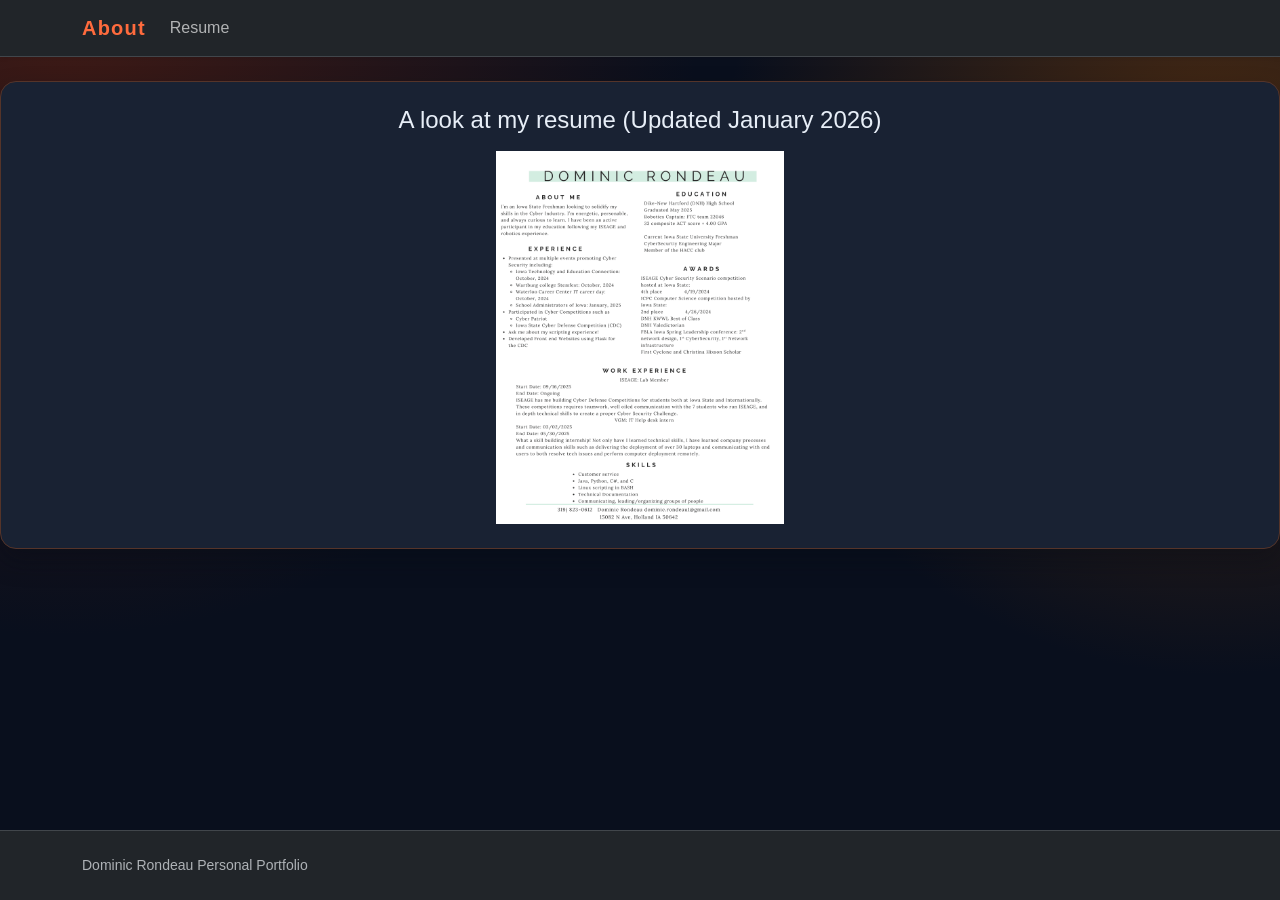
==== resume.html @ b9bb08f2 "Resume" ====
<!DOCTYPE html>
<html lang="en" data-bs-theme="dark">
  <head>
    <meta charset="UTF-8" />
    <meta name="viewport" content="width=device-width, initial-scale=1.0" />
    <title>Dominic Rondeau</title>
    <link
      href="https://cdn.jsdelivr.net/npm/bootstrap@5.3.3/dist/css/bootstrap.min.css"
      rel="stylesheet"
      integrity="sha384-QWTKZyjpPEjISv5WaRU9OFeRpok6YctnYmDr5pNlyT2bRjXh0JMhjY6hW+ALEwIH"
      crossorigin="anonymous"
    />
    <link
      rel="stylesheet"
      href="static/css/style.css"
    />
  </head>
  <body class="app-shell">
    <nav class="navbar navbar-expand-lg border-bottom border-secondary-subtle bg-body sticky-top shadow-sm">
      <div class="container">
        <a class="navbar-brand fw-bold" href="index.html">About</a>
        <button
          class="navbar-toggler"
          type="button"
          data-bs-toggle="collapse"
          data-bs-target="#primaryNav"
          aria-controls="primaryNav"
          aria-expanded="false"
          aria-label="Toggle navigation"
        >
          <span class="navbar-toggler-icon"></span>
        </button>

        <div class="collapse navbar-collapse" id="primaryNav">
          <ul class="navbar-nav me-auto mb-2 mb-lg-0">
            <li class="nav-item">
              <a class="nav-link" href="resume.html">Resume</a>
            </li>
          </ul>
        </div>
      </div>
    </nav>
    
        <section class="content-card p-4 mt-4 text-center">
        <h2 class="h4 mb-3">A look at my resume (Updated January 2026)</h2>
        <img
            class="smallCenter"
            src="static/images/resume.png"
            alt="Dominic Rondeau's resume"
        />
        </section>

    <footer class="border-top border-secondary-subtle py-4 mt-auto bg-body">
      <div class="container d-flex flex-column flex-md-row justify-content-between align-items-center gap-2 small text-muted">
        <span>Dominic Rondeau Personal Portfolio</span>
      </div>
    </footer>

    <script
      src="https://cdn.jsdelivr.net/npm/bootstrap@5.3.3/dist/js/bootstrap.bundle.min.js"
      integrity="sha384-YvpcrYf0tY3lHB60NNkmXc5s9fDVZLESaAA55NDzOxhy9GkcIdslK1eN7N6jIeHz"
      crossorigin="anonymous"
    ></script>
  </body>
</html>
---- static/css/style.css ----
:root {
    --brand: #ff6b3d;
    --brand-accent: #ff9f1c;
    --surface: #111826;
    --surface-elevated: #192233;
    --surface-muted: #090f1d;
    --ink: #e7eef7;

    --bs-primary: #ff6b3d;
    --bs-primary-rgb: 255, 107, 61;
    --bs-link-color: #ff9f1c;
    --bs-link-hover-color: #ffb347;
}

body.app-shell {
    font-family: "Segoe UI", Tahoma, Geneva, Verdana, sans-serif;
    color: var(--ink);
    min-height: 100vh;
    display: flex;
    flex-direction: column;
    background:
    radial-gradient(circle at 5% 0%, #3f1a15 0, transparent 42%),
    radial-gradient(circle at 95% 20%, #4b2b12 0, transparent 35%),
        var(--surface-muted);
}

main {
    flex: 1 0 auto;
}

.navbar-brand {
    letter-spacing: 0.06em;
    color: var(--brand) !important;
}

.btn-primary {
    --bs-btn-bg: #ff6b3d;
    --bs-btn-border-color: #ff6b3d;
    --bs-btn-hover-bg: #f25528;
    --bs-btn-hover-border-color: #f25528;
    --bs-btn-active-bg: #d94a20;
    --bs-btn-active-border-color: #d94a20;
    --bs-btn-disabled-bg: #b84526;
    --bs-btn-disabled-border-color: #b84526;
}

.btn-outline-primary {
    --bs-btn-color: #ff9f1c;
    --bs-btn-border-color: #ff9f1c;
    --bs-btn-hover-bg: #ff9f1c;
    --bs-btn-hover-border-color: #ff9f1c;
    --bs-btn-active-bg: #e58d11;
    --bs-btn-active-border-color: #e58d11;
    --bs-btn-disabled-color: #c77622;
    --bs-btn-disabled-border-color: #c77622;
}

.hero-panel {
    background: linear-gradient(130deg, #b84325, #d97706);
    color: #ffffff;
    border-radius: 1rem;
    box-shadow: 0 1rem 2.2rem rgba(5, 11, 20, 0.45);
}

.content-card {
    background: var(--surface-elevated);
    border: 1px solid #553429;
    border-radius: 1rem;
    box-shadow: 0 0.75rem 1.5rem rgba(5, 11, 20, 0.35);
}

.form-container {
    background: var(--surface-elevated);
    border: 1px solid #553429;
    border-radius: 1rem;
    box-shadow: 0 0.75rem 1.5rem rgba(5, 11, 20, 0.35);
    padding: 1.5rem;
}

.card {
    background-color: var(--surface);
    color: var(--ink);
}

.smallCenter {
    max-width: 18rem;
    width: 100%;
    display: block;
    margin-left: auto;
    margin-right: auto;
}

.store-cart {
    position: sticky;
    top: 6rem;
    z-index: 10;
}

.cart-checkout-btn {
    width: 100%;
    border: 1px solid #a84e2f;
    background: linear-gradient(140deg, #2b1a16, #3a2119);
    color: var(--ink);
}

.cart-checkout-btn:hover,
.cart-checkout-btn:focus-visible {
    border-color: var(--brand);
    background: linear-gradient(140deg, #3a2119, #4a2617);
    color: #ffffff;
}

.cart-icon-wrap {
    width: 4.25rem;
    height: 4.25rem;
    border-radius: 999px;
    background: linear-gradient(135deg, var(--brand), var(--brand-accent));
    color: #ffffff;
    display: inline-flex;
    align-items: center;
    justify-content: center;
    box-shadow: 0 0.5rem 1rem rgba(0, 0, 0, 0.35);
}

.cart-icon {
    width: 2rem;
    height: 2rem;
}

.cart-count {
    color: var(--brand-accent);
    font-weight: 700;
}

.checkout-item {
    border: 1px solid #5e3322;
    border-radius: 0.75rem;
    background: #151c2b;
}

.checkout-item-price {
    color: var(--brand-accent);
    font-weight: 600;
}

.order-header-themed {
    background: linear-gradient(120deg, #a23c22, #d97706);
    color: #ffffff;
}

.btn-cancel-order {
    --bs-btn-color: #ffffff;
    --bs-btn-bg: #c44e2e;
    --bs-btn-border-color: #c44e2e;
    --bs-btn-hover-color: #ffffff;
    --bs-btn-hover-bg: #d85c35;
    --bs-btn-hover-border-color: #d85c35;
    --bs-btn-active-color: #ffffff;
    --bs-btn-active-bg: #a93e23;
    --bs-btn-active-border-color: #a93e23;
}

#loyalty-container {
    position: relative;
    width: 100%;
    min-height: 16rem;
    border-radius: 1rem;
    border: 1px dashed #8a5a3f;
    background: repeating-linear-gradient(
        -45deg,
        #101827,
        #101827 14px,
        #241811 14px,
        #241811 28px
    );
}

.sprite-button {
    position: absolute;
    width: 50px;
    height: 50px;
    background-image: url("../images/founder.jpeg");
    background-size: cover;
    cursor: pointer;
    border: 2px solid #ffffff;
    border-radius: 50%;
    padding: 0;
    box-shadow: 0 0.35rem 0.8rem rgba(0, 0, 0, 0.25);
}
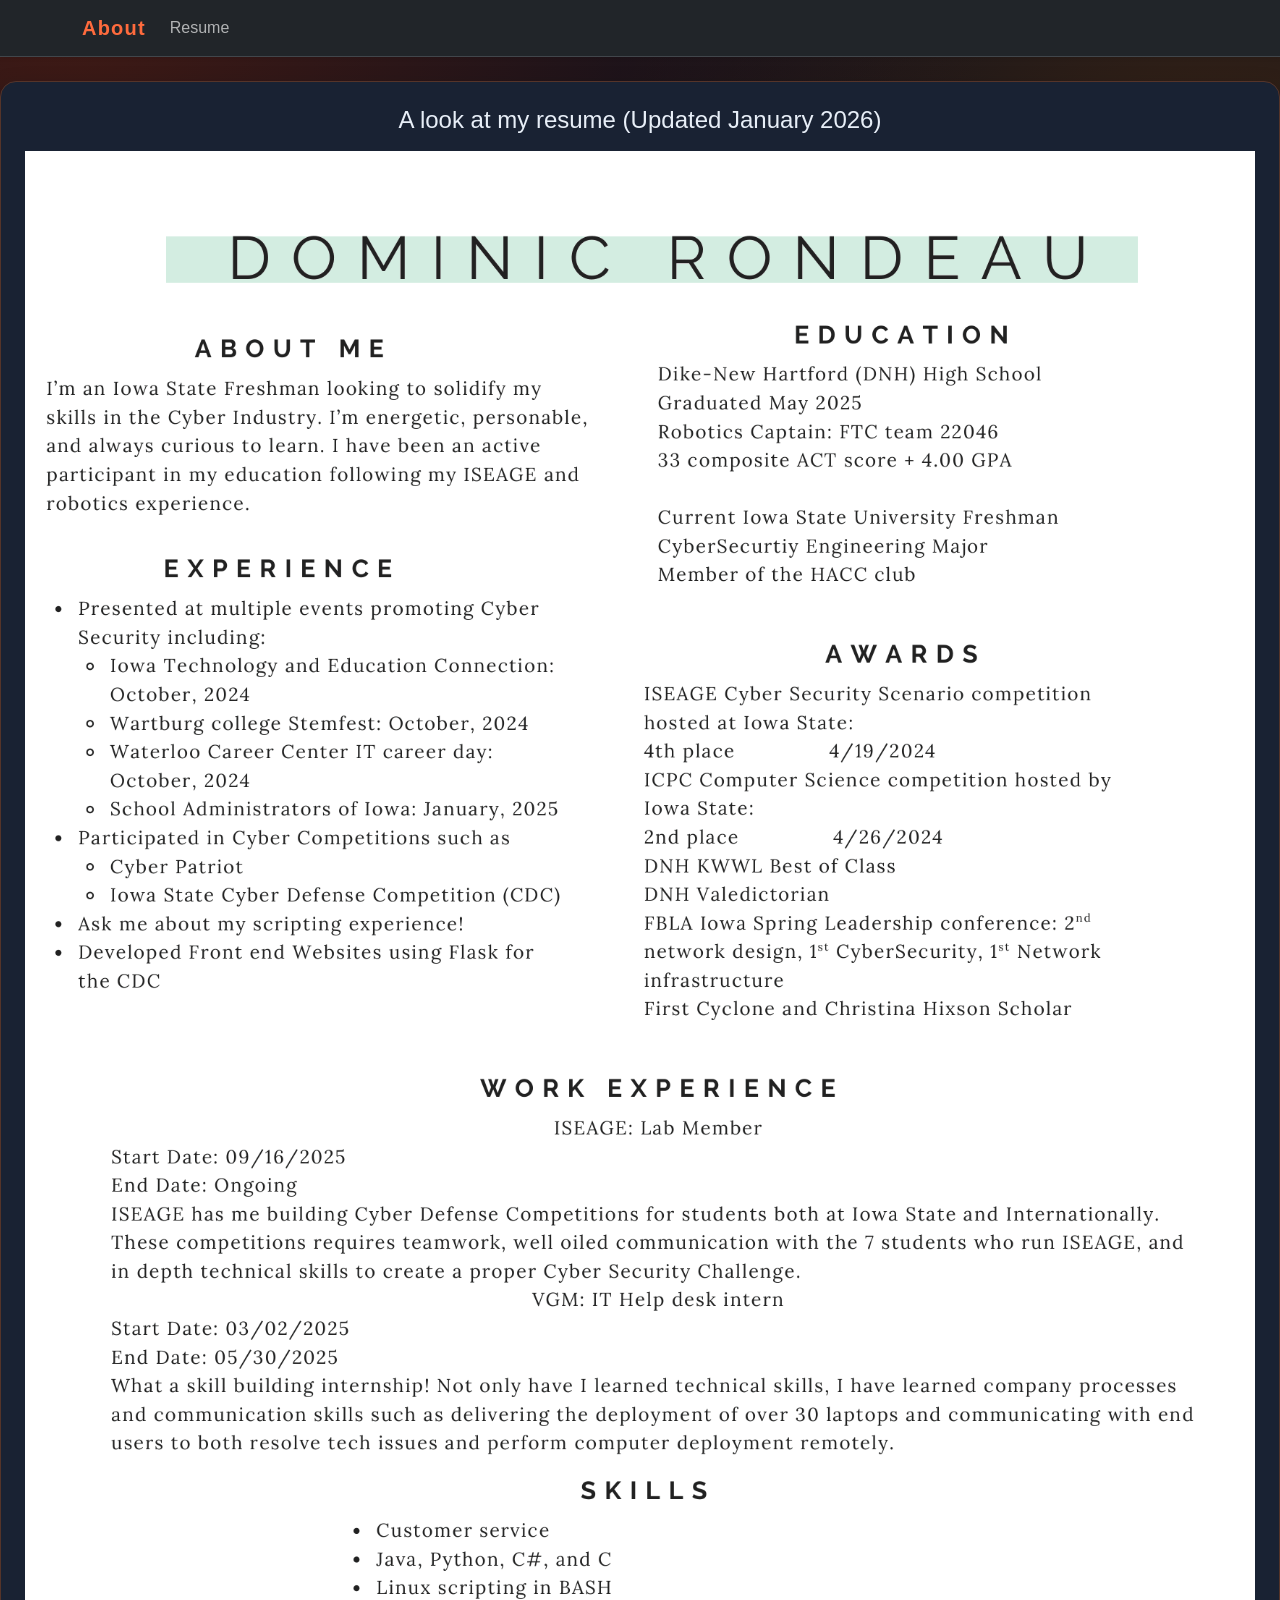
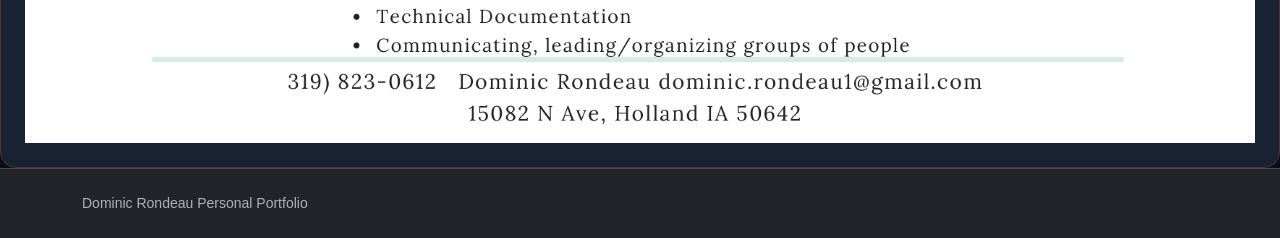
==== commit 5032ea94: "zoom attempt 2" ====
--- a/resume.html
+++ b/resume.html
@@ -45,10 +45,29 @@
         <h2 class="h4 mb-3">A look at my resume (Updated January 2026)</h2>
         <img
             class="smallCenter"
+            data-bs-toggle="modal" 
+            data-bs-target="#imageModal" 
+            onclick="setImageSrc('static/images/resume.png')"
             src="static/images/resume.png"
             alt="Dominic Rondeau's resume"
         />
+        
         </section>
+        
+<div class="modal fade" id="imageModal" tabindex="-1" aria-labelledby="imageModalLabel" aria-hidden="true">
+  <div class="modal-dialog modal-lg modal-dialog-centered">
+    <div class="modal-content">
+      <div class="modal-body">
+        <img src="" class="img-fluid" id="modalImage" alt="Zoomed image">
+      </div>
+    </div>
+  </div>
+</div>
+<script>
+    function setImageSrc(src) {
+        document.getElementById('modalImage').src = src;
+        }
+</script>
 
     <footer class="border-top border-secondary-subtle py-4 mt-auto bg-body">
       <div class="container d-flex flex-column flex-md-row justify-content-between align-items-center gap-2 small text-muted">
--- a/static/css/style.css
+++ b/static/css/style.css
@@ -83,11 +83,19 @@
 }
 
 .smallCenter {
-    max-width: 18rem;
     width: 100%;
     display: block;
     margin-left: auto;
     margin-right: auto;
+    overflow: hidden; 
+}
+
+.smallCenter img {
+    transition: all 0.3s ease; 
+}
+
+.smallCenter:hover img {
+    transform: scale(1.2); 
 }
 
 .store-cart {
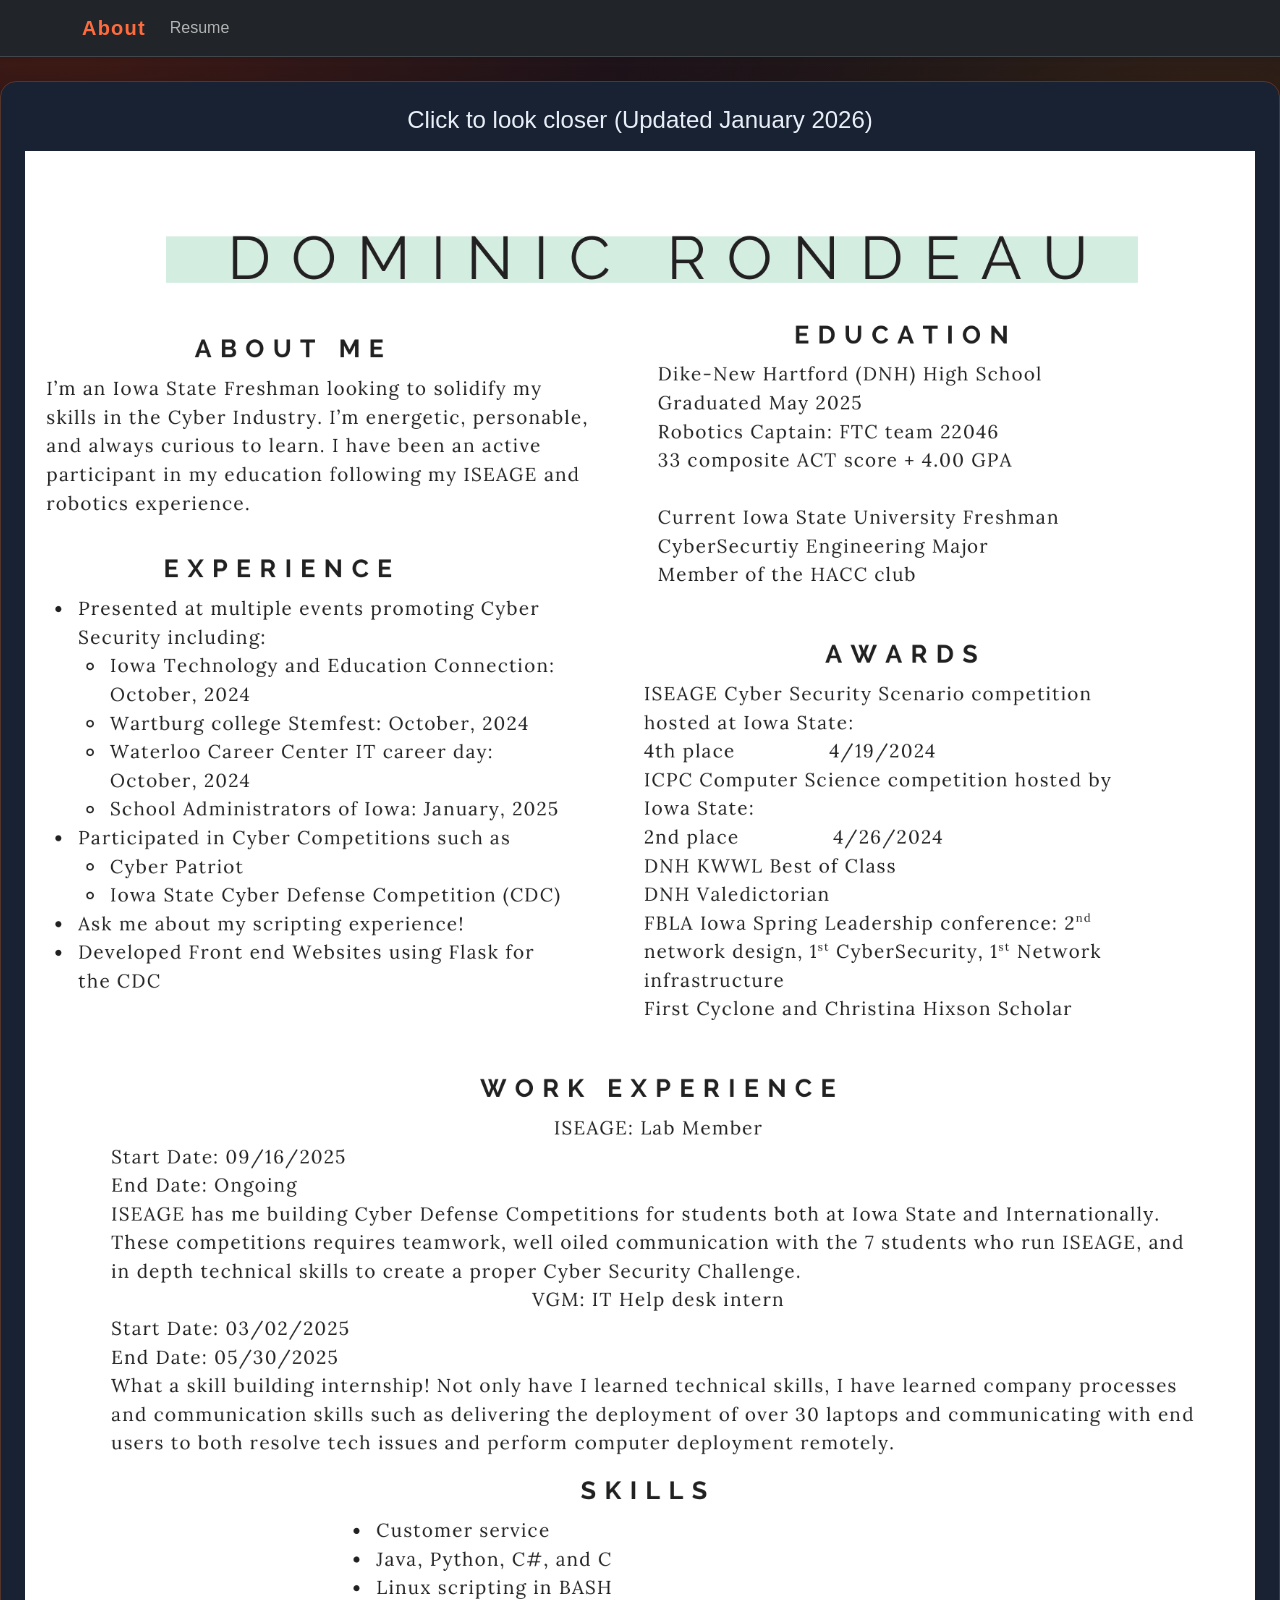
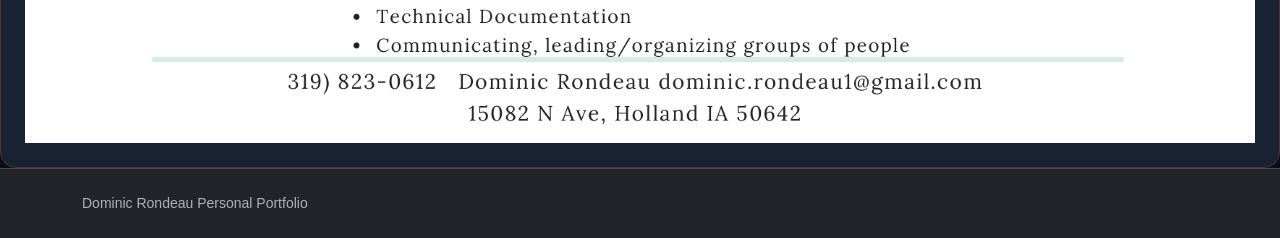
==== commit b0d564ce: "small text change" ====
--- a/resume.html
+++ b/resume.html
@@ -42,7 +42,7 @@
     </nav>
     
         <section class="content-card p-4 mt-4 text-center">
-        <h2 class="h4 mb-3">A look at my resume (Updated January 2026)</h2>
+        <h2 class="h4 mb-3">Click to look closer (Updated January 2026)</h2>
         <img
             class="smallCenter"
             data-bs-toggle="modal" 
